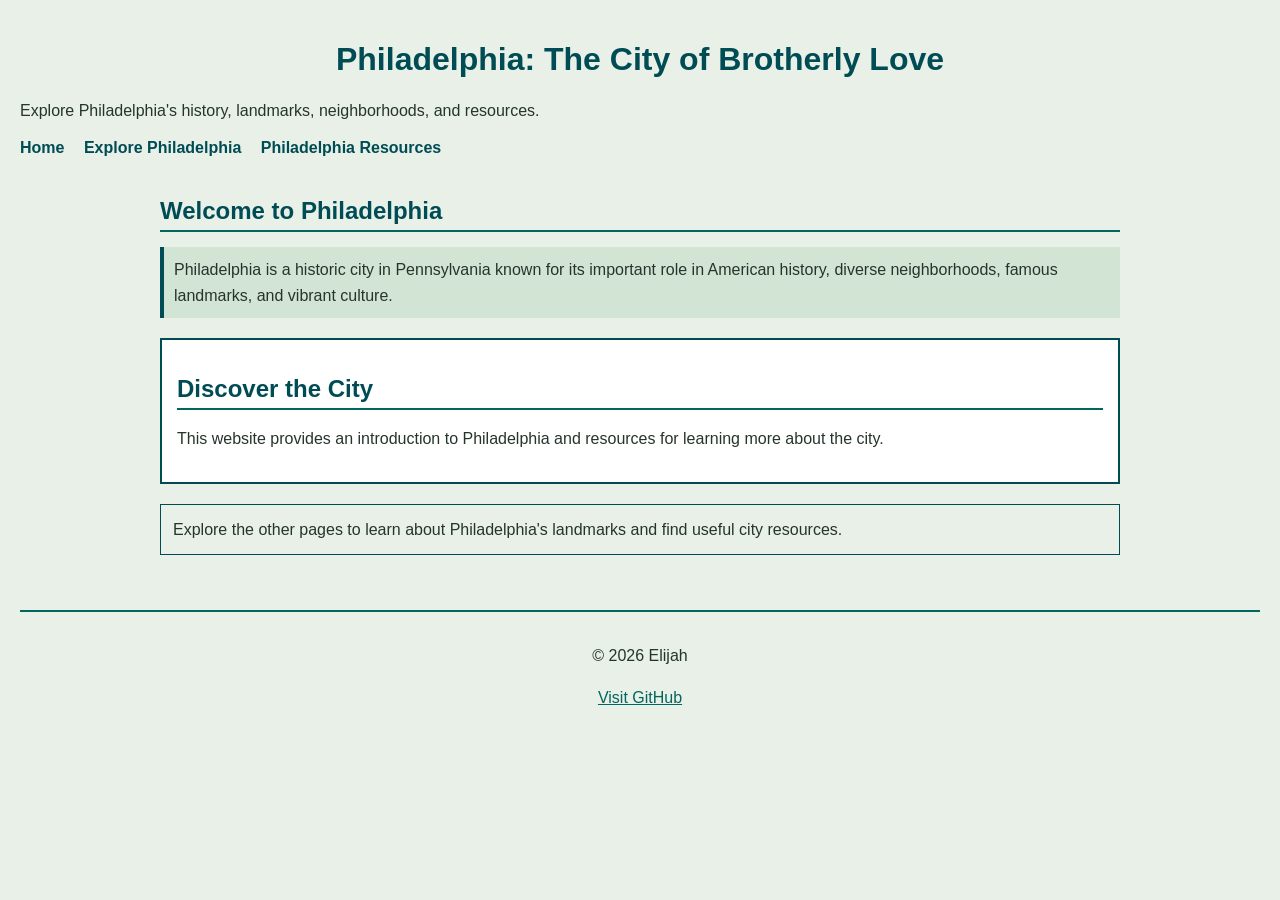
==== index.html @ 39e3f6e9 "Add website files to repository root" ====
<!DOCTYPE html>
<html lang="en">
<head>
    <meta charset="UTF-8">
    <meta name="viewport" content="width=device-width, initial-scale=1.0">
    <title>Philadelphia</title>
    <link rel="stylesheet" href="css/styles.css">
</head>
<body>

    <header>
        <h1>Philadelphia: The City of Brotherly Love</h1>
        <p>Explore Philadelphia's history, landmarks, neighborhoods, and resources.</p>
    </header>

    <nav>
        <a href="index.html">Home</a>
        <a href="topic.html">Explore Philadelphia</a>
        <a href="resources.html">Philadelphia Resources</a>
    </nav>

    <main id="main-content">
        <h2>Welcome to Philadelphia</h2>

        <p class="highlight">
            Philadelphia is a historic city in Pennsylvania known for its
            important role in American history, diverse neighborhoods,
            famous landmarks, and vibrant culture.
        </p>

        <section class="feature">
            <h2>Discover the City</h2>
            <p>
                This website provides an introduction to Philadelphia
                and resources for learning more about the city.
            </p>
        </section>

        <p class="note">
            Explore the other pages to learn about Philadelphia's landmarks
            and find useful city resources.
        </p>
    </main>

    <footer>
        <p>&copy; 2026 Elijah</p>
        <p>
            <a href="https://github.com/">Visit GitHub</a>
        </p>
    </footer>

</body>
</html>
---- css/styles.css ----
* {
    box-sizing: border-box;
}

body {
    background-color: #E8F0E8;
    color: #26352B;
    font-family: Arial, sans-serif;
    margin: 0;
    padding: 20px;
}

h1 {
    color: #004C54;
    text-align: center;
    margin-bottom: 20px;
}

h2 {
    color: #004C54;
    margin-bottom: 10px;
    border-bottom: 2px solid #00665E;
    padding-bottom: 5px;
}

p {
    color: #26352B;
    line-height: 1.6;
    margin-bottom: 15px;
}

.highlight {
    background-color: #D2E5D5;
    padding: 10px;
    border-left: 4px solid #004C54;
    margin: 15px 0;
}

.note {
    background-color: #E8F0E8;
    padding: 12px;
    border: 1px solid #004C54;
    margin: 15px 0;
}

.feature {
    background-color: #FFFFFF;
    padding: 15px;
    border: 2px solid #004C54;
    margin: 20px 0;
}

#main-content {
    max-width: 1000px;
    margin: 0 auto;
    padding: 20px;
}


nav a {
    color: #004C54;
    text-decoration: none;
    margin-right: 15px;
    font-weight: bold;
}

nav a:hover {
    color: #00665E;
    text-decoration: underline;
}


footer {
    text-align: center;
    padding: 15px;
    margin-top: 20px;
    border-top: 2px solid #00665E;
}

img {
    max-width: 100%;
    height: auto;
    border: 2px solid #00665E;
    margin: 10px 0;
}


a {
    color: #00665E;
    text-decoration: underline;
}

a:focus {
    outline: 2px solid #004C54;
    outline-offset: 3px;
}


@media (max-width: 600px) {
    body {
        padding: 10px;
    }

    #main-content {
        padding: 10px;
    }

    nav a {
        display: inline-block;
        margin-bottom: 10px;
    }
}
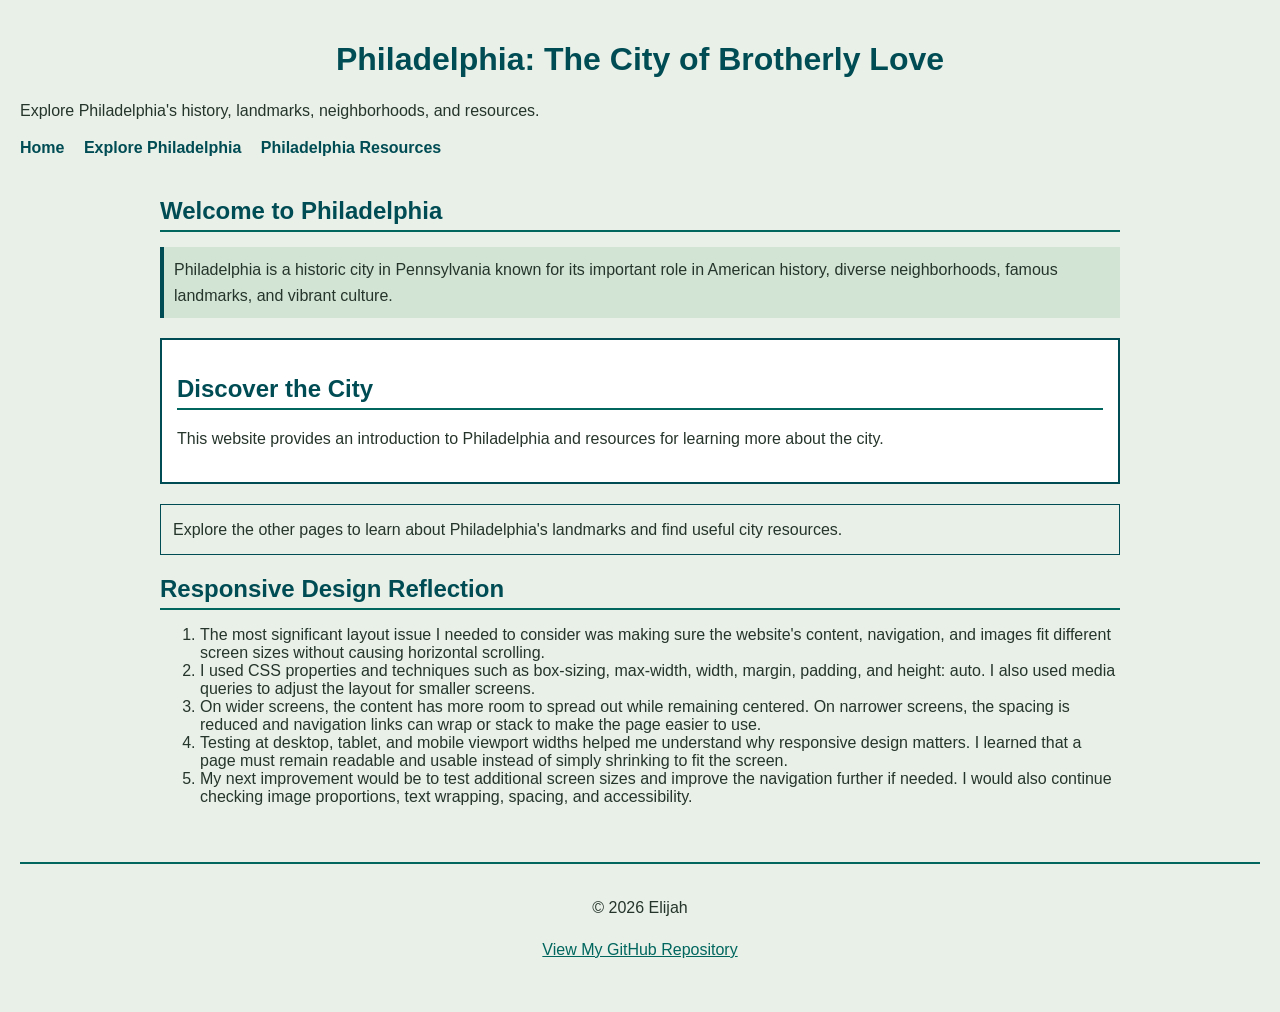
==== commit d23581ba: "Add responsive design reflection section Added a section reflecting on responsive design considerati" ====
--- a/index.html
+++ b/index.html
@@ -1,3 +1,4 @@
+
 
 <!DOCTYPE html>
 <html lang="en">
@@ -41,12 +42,55 @@
             Explore the other pages to learn about Philadelphia's landmarks
             and find useful city resources.
         </p>
+
+        <section>
+            <h2>Responsive Design Reflection</h2>
+
+            <ol>
+                <li>
+                    The most significant layout issue I needed to consider
+                    was making sure the website's content, navigation, and
+                    images fit different screen sizes without causing
+                    horizontal scrolling.
+                </li>
+
+                <li>
+                    I used CSS properties and techniques such as
+                    box-sizing, max-width, width, margin, padding,
+                    and height: auto. I also used media queries to adjust
+                    the layout for smaller screens.
+                </li>
+
+                <li>
+                    On wider screens, the content has more room to spread
+                    out while remaining centered. On narrower screens,
+                    the spacing is reduced and navigation links can wrap
+                    or stack to make the page easier to use.
+                </li>
+
+                <li>
+                    Testing at desktop, tablet, and mobile viewport widths
+                    helped me understand why responsive design matters.
+                    I learned that a page must remain readable and usable
+                    instead of simply shrinking to fit the screen.
+                </li>
+
+                <li>
+                    My next improvement would be to test additional screen
+                    sizes and improve the navigation further if needed.
+                    I would also continue checking image proportions,
+                    text wrapping, spacing, and accessibility.
+                </li>
+            </ol>
+        </section>
     </main>
 
     <footer>
         <p>&copy; 2026 Elijah</p>
         <p>
-            <a href="https://github.com/">Visit GitHub</a>
+            <a href="https://github.com/elijahhillwork820-cpu/my-philadelphia-website">
+                View My GitHub Repository
+            </a>
         </p>
     </footer>
 
